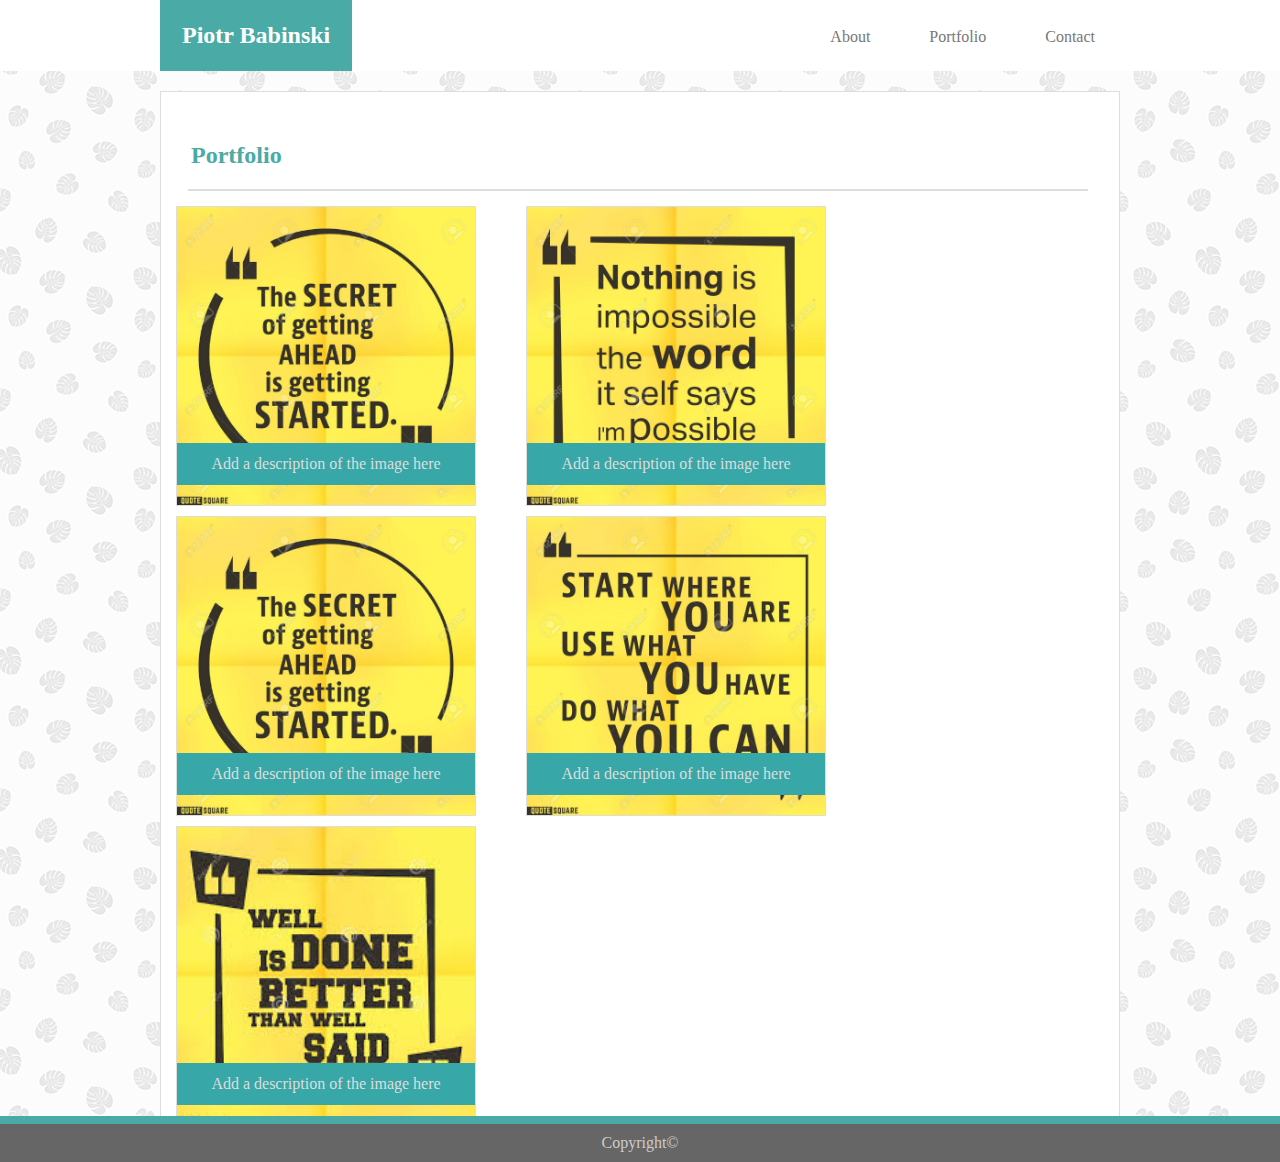
==== portfolio.html @ dedec611 "adding files to the repository" ====
<!DOCTYPE html>
<html lang="en">
  <head>
    <meta charset="UTF-8" />
    <meta name="viewport" content="width=device-width, initial-scale=1.0" />
    <meta http-equiv="X-UA-Compatible" content="ie=edge" />
    <title>Portfolio page</title>
    <link rel="stylesheet" type="text/css" href="assets/css/style.css" />
    <style>
      a {
        text-decoration: none;
      }
    </style>
  </head>

  <body>
    <header>
      <div class="container">
        <h1>Piotr Babinski</h1>
        <nav>
          <ul>
            <li><a href="index.html">About</a></li>
            <li><a href="portfolio.html">Portfolio</a></li>
            <li><a href="contact.html">Contact</a></li>
          </ul>
        </nav>
      </div>
    </header>

    <div class="container2">
      <main>
        <h2>Portfolio</h2>
        <div id="line"></div>
        <div class="gallery">
          <a target="_blank" href="assets/images/image1.jpg">
            <img
              src="assets/images/image1.jpg"
              alt="Portfolio"
              width="180"
              height="180"
            />
          </a>
          <div class="desc">Add a description of the image here</div>
        </div>

        <div class="gallery">
          <a target="_blank" href="assets/images/image2.jpg">
            <img
              src="assets/images/image2.jpg"
              alt="Portfolio"
              width="180"
              height="180"
            />
          </a>
          <div class="desc">Add a description of the image here</div>
        </div>

        <div class="gallery">
          <a target="_blank" href="assets/images/image3.jpg">
            <img
              src="assets/images/image3.jpg"
              alt="Portfolio"
              width="180"
              height="180"
            />
          </a>
          <div class="desc">Add a description of the image here</div>
        </div>

        <div class="gallery">
          <a target="_blank" href="/assets/images/image5.jpeg">
            <img
              src="assets/images/image5.jpg"
              alt="Portfolio"
              width="180"
              height="180"
            />
          </a>
          <div class="desc">Add a description of the image here</div>
        </div>

        <div class="gallery">
          <a target="_blank" href="/assets/images/image4.jpeg">
            <img
              src="assets/images/image4.jpeg"
              alt="portfolio"
              width="180"
              height="180"
            />
          </a>
          <div class="desc">Add a description of the image here</div>
        </div>
      </main>
    </div>

    <footer>Copyright©</footer>
  </body>
</html>
---- assets/css/style.css ----
* {
  box-sizing: border-box;
}
a {
  text-decoration-style: none;
}
body {
  margin: 0;
  padding: 0;
  font-weight: 400;
  background: rgb(236, 234, 234);
  background: url("../images/background.jpg");
  position: relative;
  min-height: 100%;
  min-height: 100vh;
}

.container {
  max-width: 960px;
  margin: 0 auto;
}

header {
  background: #ffffff;
  position: relative; /*this didn't have to be there*/
  margin: 0;
  padding: 0;
  border-bottom: #cccccc 1px;
}

h1 {
  float: left;
  color: white;
  position: absolute; /*this didn't have to be there*/
  background: #4aaaa5;
  font-family: Georgia, "Times New Roman", Times, serif;
  font-size: 24px;
  margin: 0;
  padding: 22px;
}

#line {
  border: solid 1px #dddddd;
  width: 96%;
  margin-left: 17px;
  margin-bottom: 10px;
}

nav {
  float: right;
}

header::after {
  content: "";
  display: table;
  clear: both;
}

nav ul {
  margin: 0;
  padding: 0;
  list-style: none;
}

nav li {
  display: inline-block;
  margin-left: 5px;
  padding: 25px;
  position: relative;
}

nav a {
  color: #777777;
  text-decoration: none;
}

nav a:hover {
  color: black;
}

nav a::before {
  content: "";
  display: block;
  height: 3px;
  background: #4aaaa5;
  top: 0;
  width: 0%;
}
nav a:hover::before {
  width: 100%;
  transition: all ease-in-out 250ms;
}

.container2 {
  /*this container wraps content of my page (main, gallery, contact form)*/
  /* width: 57%; possible to use instead of the wrapper (max-width: 960px?) */
  height: auto;
  /* margin: 0 auto; */
  /* margin-bottom: 40px; */
  border: solid 1px #dddddd;
  /* margin-top: 40px; */
  padding: 30px;
  background: #ffffff;
  position: relative;
  clear: both;
  box-sizing: border-box;
  overflow: auto;
  margin-right: auto;
  margin-left: auto;
  margin-top: 20px;
  max-width: 960px;
  min-height: 100%;
  padding-right: 10px;
  padding-left: 10px;
}

img {
  width: 100px;
  height: 90px;
  float: left;
  clear: both;
}

p {
  color: #777777;
  top: 80px;
  line-height: 2em;
  color: #777777;
  font-family: Georgia, "Times New Roman", Times, serif;
}

h2 {
  color: #4aaaa5;
  margin-left: 20px;
}

footer {
  padding: 10px;
  color: #cecbcb;
  background: #666666;
  text-align: center;
  border-top: 8px solid #4aaaa5;
  bottom: 0;
  width: 100%;
  position: absolute;
  right: 0;
  bottom: 0;
  left: 0;
}
/*---This part of CSS includes Portfolio Page styling (Photo Gallery)---*/

div.gallery {
  margin: 5px;
  margin-right: 45px;
  top: 0;
  padding: 50px;
  border: 1px solid #dddddd;
  float: left;
  clear: right;
  width: 300px;
  height: 300px;
  position: relative;
}

div.gallery:hover {
  border: 1px solid #777;
}

div.gallery img {
  width: 100%;
  height: auto;
  position: absolute;
  float: left;
  clear: both;
  top: 0;
  left: 0;
  box-sizing: border-box;
}

div.desc {
  padding: 12px;
  color: #dddddd;
  text-align: center;
  width: 298px;
  left: 0;
  bottom: 20px;
  background: rgb(56, 167, 167);
  position: absolute;
  overflow: auto;
}
/* Style inputs with type="text", select elements and textareas */
input[type="text"],
select,
textarea {
  width: 100%; /* Full width */
  padding: 12px; /* Some padding */
  border: 1px solid #dddddd; /* Gray border */
  border-radius: 4px; /* Rounded borders */
  box-sizing: border-box; /* Make sure that padding and width stays in place */
  margin-top: 6px; /* Add a top margin */
  margin-bottom: 16px; /* Bottom margin */
  resize: vertical; /* Allow the user to vertically resize the textarea (not horizontally) */
}

/* Style the submit button with a specific background color etc */
input[type="submit"] {
  background-color: #4aaaa5;
  color: #ffffff;
  padding: 12px 20px;
  border: none;
  border-radius: 4px;
  cursor: pointer;
}

/* When moving the mouse over the submit button, add a darker green color */
input[type="submit"]:hover {
  background-color: #4a8b88;
}

/* Add a background color and some padding around the form */
.container3 {
  border-radius: 5px;
  background-color: #ffffff;
  padding: 20px;
}

#message {
  height: 100px;
}
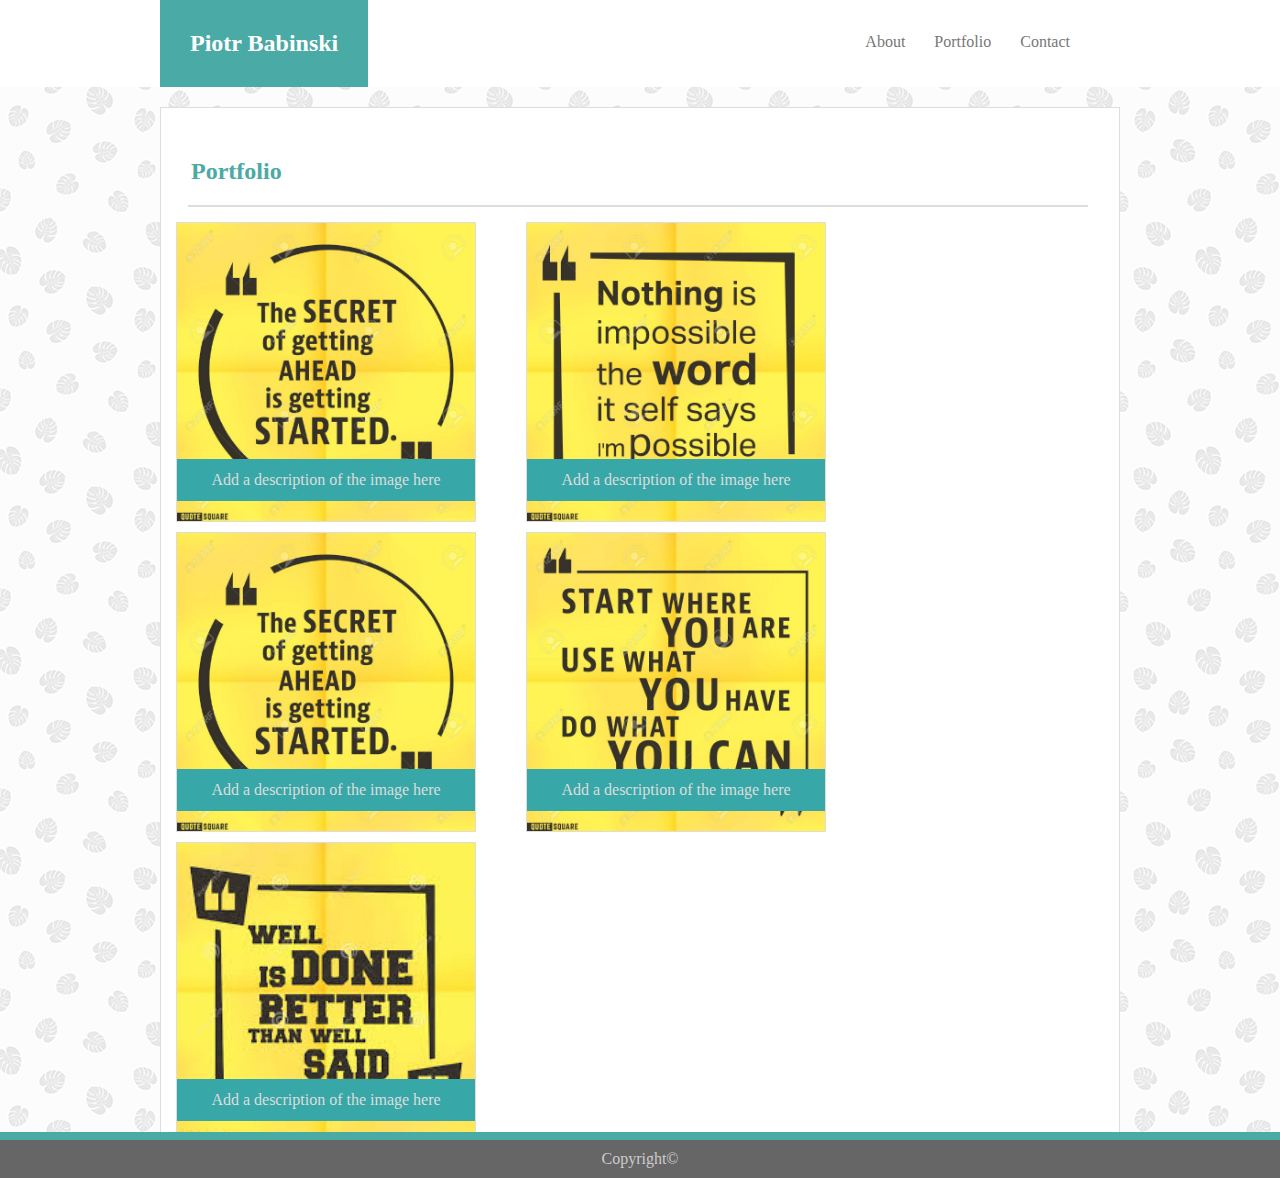
==== commit 4029b3fe: "changes" ====
--- a/portfolio.html
+++ b/portfolio.html
@@ -15,7 +15,7 @@
 
   <body>
     <header>
-      <div class="container">
+      <div class="flexcontainer">
         <h1>Piotr Babinski</h1>
         <nav>
           <ul>
@@ -27,7 +27,7 @@
       </div>
     </header>
 
-    <div class="container2">
+    <div class="flexcontainer2">
       <main>
         <h2>Portfolio</h2>
         <div id="line"></div>
--- a/assets/css/style.css
+++ b/assets/css/style.css
@@ -15,7 +15,7 @@
   min-height: 100vh;
 }
 
-.container {
+.flexcontainer {
   max-width: 960px;
   margin: 0 auto;
 }
@@ -27,16 +27,20 @@
   padding: 0;
   border-bottom: #cccccc 1px;
 }
+nav {
+  float: right;
+  margin-top: 20px;
+  margin-right: 40px;
+}
 
 h1 {
   float: left;
   color: white;
-  position: absolute; /*this didn't have to be there*/
   background: #4aaaa5;
   font-family: Georgia, "Times New Roman", Times, serif;
   font-size: 24px;
   margin: 0;
-  padding: 22px;
+  padding: 30px;
 }
 
 #line {
@@ -46,10 +50,6 @@
   margin-bottom: 10px;
 }
 
-nav {
-  float: right;
-}
-
 header::after {
   content: "";
   display: table;
@@ -63,9 +63,9 @@
 }
 
 nav li {
-  display: inline-block;
+  display: inline-flex;
   margin-left: 5px;
-  padding: 25px;
+  padding: 10px;
   position: relative;
 }
 
@@ -91,7 +91,7 @@
   transition: all ease-in-out 250ms;
 }
 
-.container2 {
+.flexcontainer2 {
   /*this container wraps content of my page (main, gallery, contact form)*/
   /* width: 57%; possible to use instead of the wrapper (max-width: 960px?) */
   height: auto;
@@ -227,3 +227,46 @@
 #message {
   height: 100px;
 }
+
+@media only screen and (max-width: 640px) {
+  .flexcontainer {
+    display: flex;
+    flex-direction: column;
+    justify-content: center;
+    flex-wrap: wrap;
+    width: 100%;
+  }
+
+  header h1 {
+    text-align: center;
+    width: 100%;
+  }
+
+  nav {
+    text-align: center;
+    margin-top: 10px;
+    width: 100%;
+  }
+  .flexcontainer2 {
+    padding: 40px;
+    margin-right: 20px;
+    margin-left: 20px;
+  }
+  div.gallery {
+    display: flex;
+    flex-direction: column;
+    justify-content: center;
+    flex-wrap: wrap;
+    margin-left: 120px;
+  }
+
+  footer {
+    bottom: 0;
+    position: absolute;
+    margin-bottom: -100px;
+  }
+}
+@media only screen and (max-width: 768px) {
+}
+@media only screen and (max-width: 980px) {
+}
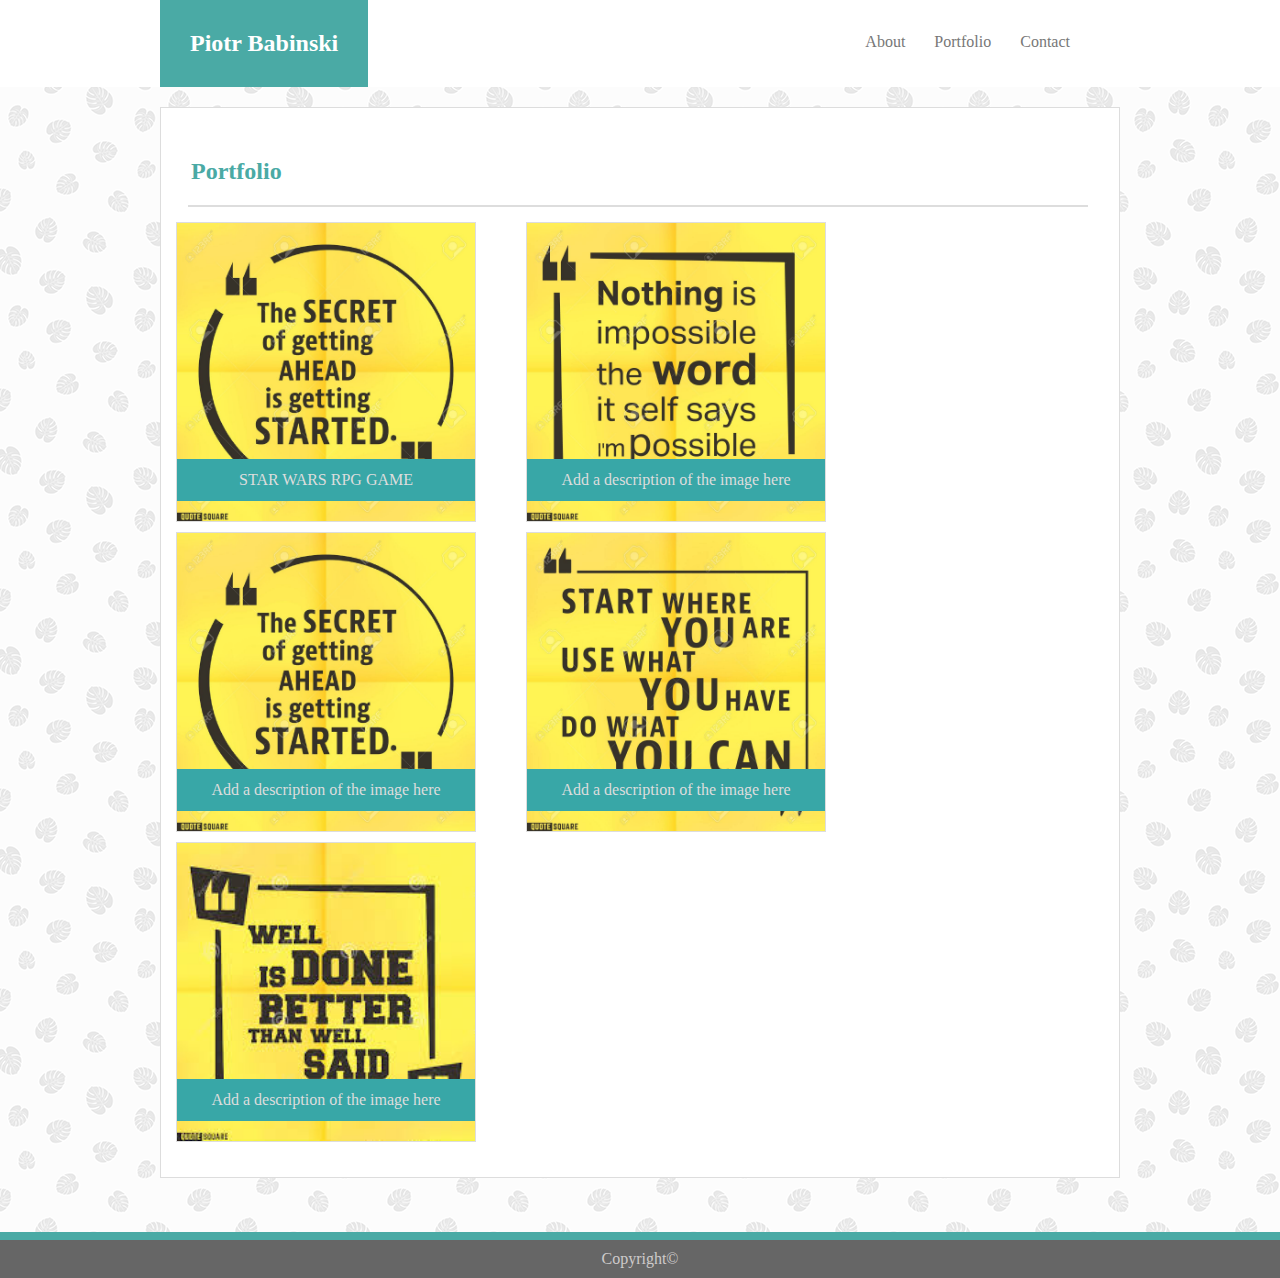
==== commit 4f2fedfb: "change to pic" ====
--- a/portfolio.html
+++ b/portfolio.html
@@ -27,12 +27,12 @@
       </div>
     </header>
 
-    <div class="flexcontainer2">
+    <div class="flexcontainer2 d-flex text-center">
       <main>
         <h2>Portfolio</h2>
         <div id="line"></div>
         <div class="gallery">
-          <a target="_blank" href="assets/images/image1.jpg">
+          <a target="_blank" href="https://melonek.github.io/unit-4-game/">
             <img
               src="assets/images/image1.jpg"
               alt="Portfolio"
@@ -40,7 +40,7 @@
               height="180"
             />
           </a>
-          <div class="desc">Add a description of the image here</div>
+          <div class="desc">STAR WARS RPG GAME</div>
         </div>
 
         <div class="gallery">
--- a/assets/css/style.css
+++ b/assets/css/style.css
@@ -248,16 +248,21 @@
     width: 100%;
   }
   .flexcontainer2 {
-    padding: 40px;
     margin-right: 20px;
     margin-left: 20px;
-  }
-  div.gallery {
     display: flex;
     flex-direction: column;
     justify-content: center;
     flex-wrap: wrap;
-    margin-left: 120px;
+    align-items: stretch;
+    height: 100%;
+  }
+  div.gallery {
+    width: 300px;
+    height: 300px;
+  }
+  div.desc {
+    width: 100%;
   }
 
   footer {
@@ -267,6 +272,37 @@
   }
 }
 @media only screen and (max-width: 768px) {
+  .flexcontainer2 {
+    margin-right: 30px;
+    margin-left: 30px;
+    padding: 30px;
+    display: flex;
+    flex-direction: column;
+    justify-content: center;
+    flex-wrap: wrap;
+    align-items: stretch;
+    height: 100%;
+    width: auto;
+    margin-bottom: 100px;
+  }
+  div.gallery {
+    width: 250px;
+    height: 250px;
+  }
+  div.desc {
+    width: 100%;
+  }
+  footer {
+    bottom: 0;
+    position: absolute;
+    margin-bottom: -100px;
+  }
 }
 @media only screen and (max-width: 980px) {
 }
+
+footer {
+  bottom: 0;
+  position: absolute;
+  margin-bottom: -100px;
+}
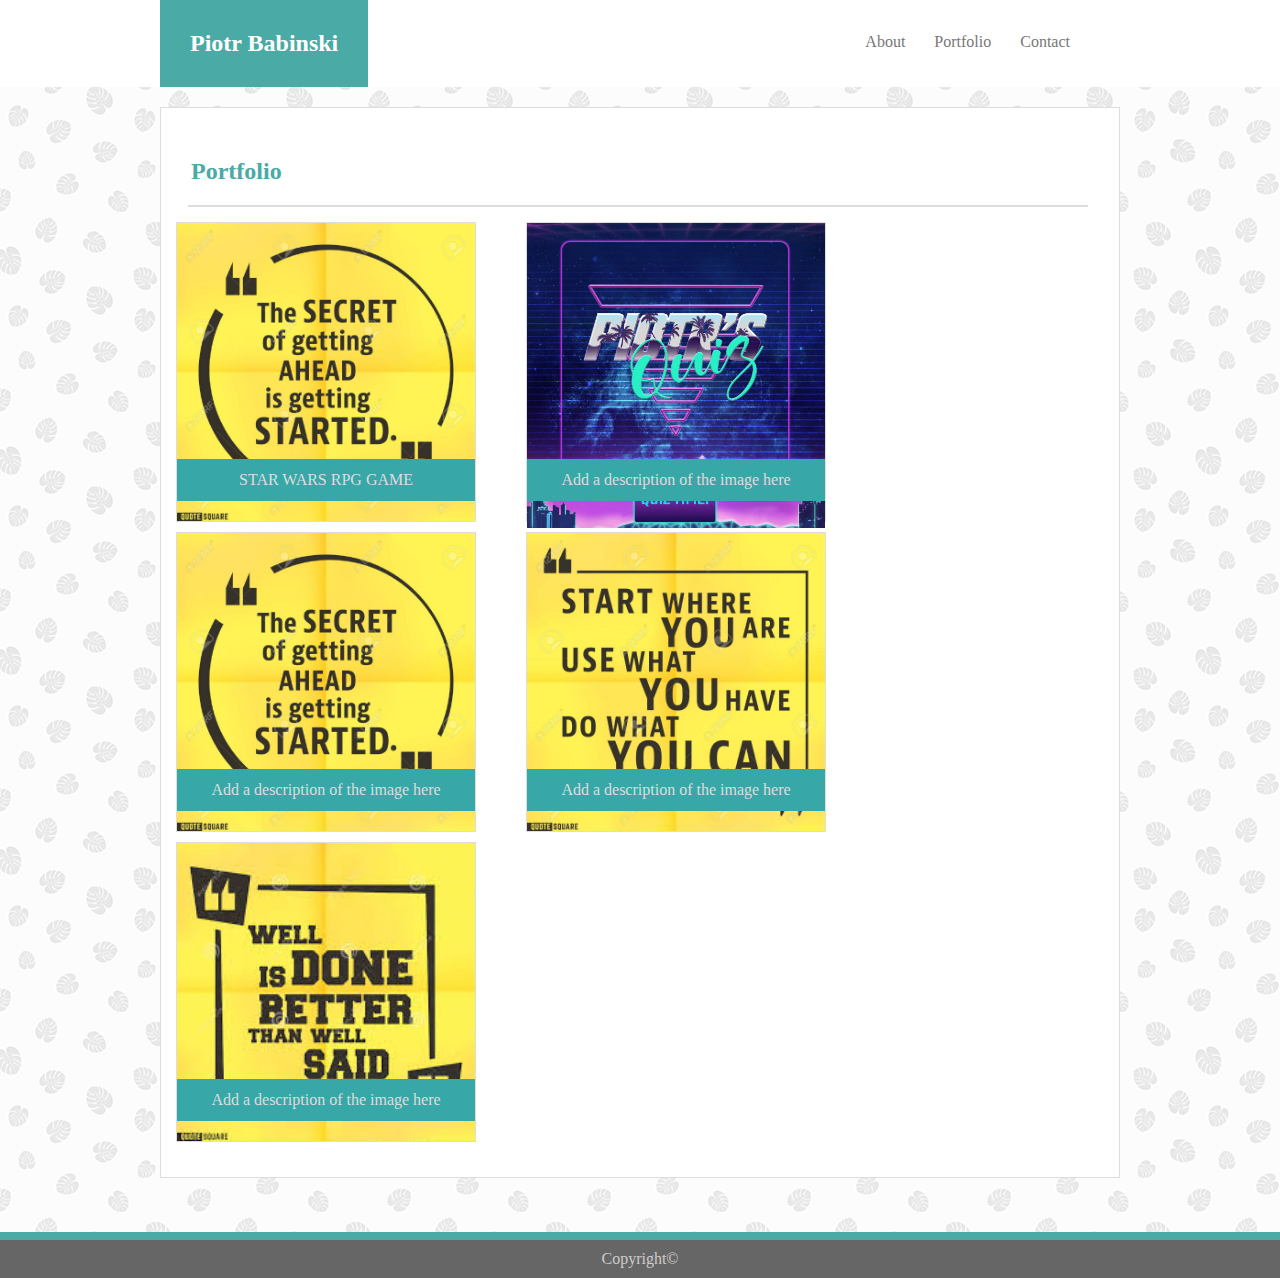
==== commit 0018a28d: "link to portfolio Trivia added" ====
--- a/portfolio.html
+++ b/portfolio.html
@@ -44,7 +44,7 @@
         </div>
 
         <div class="gallery">
-          <a target="_blank" href="assets/images/image2.jpg">
+          <a target="_blank" href="https://melonek.github.io/TriviaGame/">
             <img
               src="assets/images/image2.jpg"
               alt="Portfolio"
